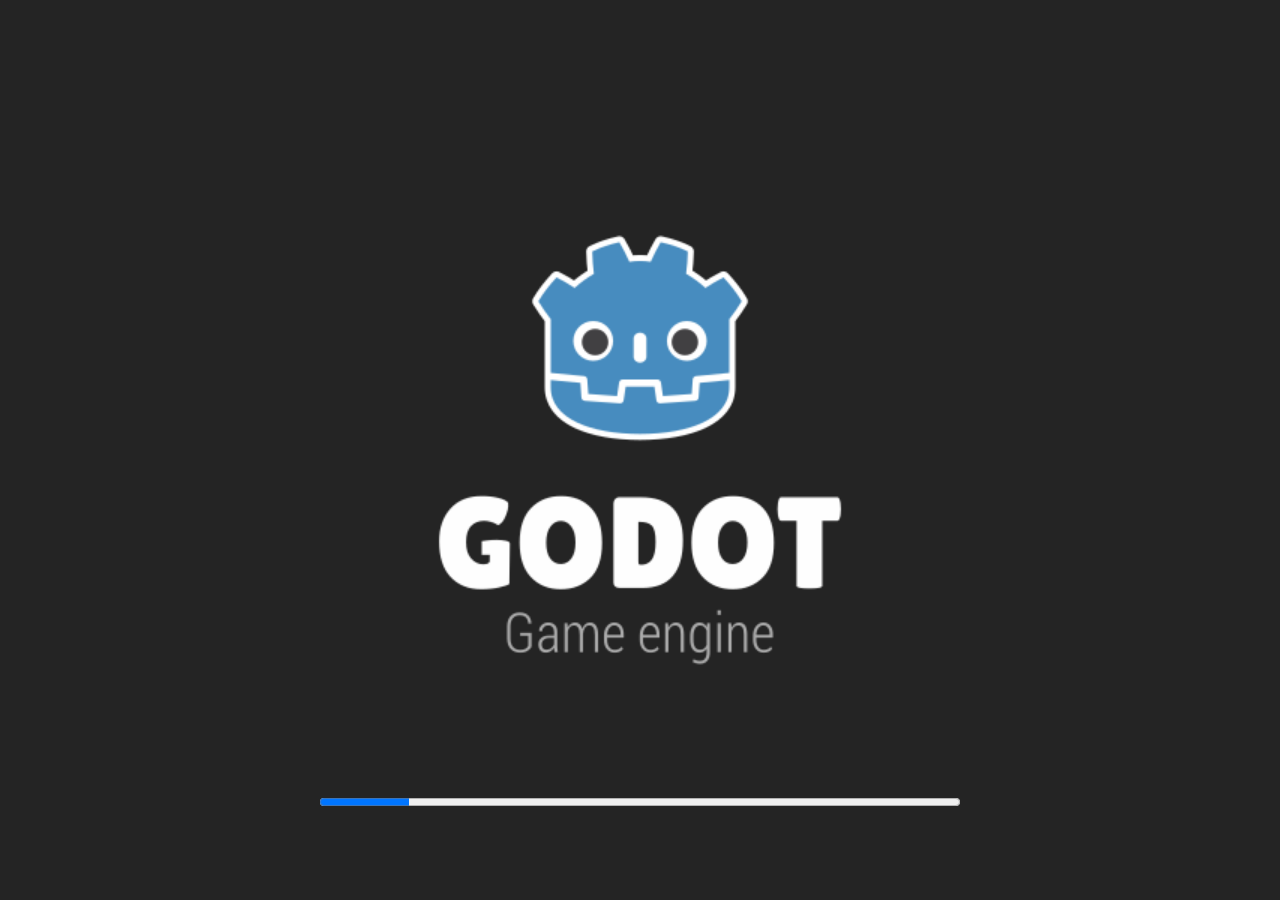
==== Web/juego/Plataform Jumping.html @ 47b055c4 "juego ex" ====
<!DOCTYPE html>
<html lang="en">
	<head>
		<meta charset="utf-8">
		<meta name="viewport" content="width=device-width, user-scalable=no, initial-scale=1.0">
		<title>Plataform Jumping</title>
		<style>
html, body, #canvas {
	margin: 0;
	padding: 0;
	border: 0;
}

body {
	color: white;
	background-color: black;
	overflow: hidden;
	touch-action: none;
}

#canvas {
	display: block;
}

#canvas:focus {
	outline: none;
}

#status, #status-splash, #status-progress {
	position: absolute;
	left: 0;
	right: 0;
}

#status, #status-splash {
	top: 0;
	bottom: 0;
}

#status {
	background-color: #242424;
	display: flex;
	flex-direction: column;
	justify-content: center;
	align-items: center;
	visibility: hidden;
}

#status-splash {
	max-height: 100%;
	max-width: 100%;
	margin: auto;
}

#status-splash.show-image--false {
	display: none;
}

#status-splash.fullsize--true {
	height: 100%;
	width: 100%;
	object-fit: contain;
}

#status-splash.use-filter--false {
	image-rendering: pixelated;
}

#status-progress, #status-notice {
	display: none;
}

#status-progress {
	bottom: 10%;
	width: 50%;
	margin: 0 auto;
}

#status-notice {
	background-color: #5b3943;
	border-radius: 0.5rem;
	border: 1px solid #9b3943;
	color: #e0e0e0;
	font-family: 'Noto Sans', 'Droid Sans', Arial, sans-serif;
	line-height: 1.3;
	margin: 0 2rem;
	overflow: hidden;
	padding: 1rem;
	text-align: center;
	z-index: 1;
}
		</style>
		<link id="-gd-engine-icon" rel="icon" type="image/png" href="Plataform Jumping.icon.png" />
<link rel="apple-touch-icon" href="Plataform Jumping.apple-touch-icon.png"/>

	</head>
	<body>
		<canvas id="canvas">
			Your browser does not support the canvas tag.
		</canvas>

		<noscript>
			Your browser does not support JavaScript.
		</noscript>

		<div id="status">
			<img id="status-splash" class="show-image--true fullsize--true use-filter--true" src="Plataform Jumping.png" alt="">
			<progress id="status-progress"></progress>
			<div id="status-notice"></div>
		</div>

		<script src="Plataform Jumping.js"></script>
		<script>
const GODOT_CONFIG = {"args":[],"canvasResizePolicy":2,"emscriptenPoolSize":8,"ensureCrossOriginIsolationHeaders":true,"executable":"Plataform Jumping","experimentalVK":false,"fileSizes":{"Plataform Jumping.pck":5823276,"Plataform Jumping.wasm":35749181},"focusCanvas":true,"gdextensionLibs":[],"godotPoolSize":4};
const GODOT_THREADS_ENABLED = false;
const engine = new Engine(GODOT_CONFIG);

(function () {
	const statusOverlay = document.getElementById('status');
	const statusProgress = document.getElementById('status-progress');
	const statusNotice = document.getElementById('status-notice');

	let initializing = true;
	let statusMode = '';

	function setStatusMode(mode) {
		if (statusMode === mode || !initializing) {
			return;
		}
		if (mode === 'hidden') {
			statusOverlay.remove();
			initializing = false;
			return;
		}
		statusOverlay.style.visibility = 'visible';
		statusProgress.style.display = mode === 'progress' ? 'block' : 'none';
		statusNotice.style.display = mode === 'notice' ? 'block' : 'none';
		statusMode = mode;
	}

	function setStatusNotice(text) {
		while (statusNotice.lastChild) {
			statusNotice.removeChild(statusNotice.lastChild);
		}
		const lines = text.split('\n');
		lines.forEach((line) => {
			statusNotice.appendChild(document.createTextNode(line));
			statusNotice.appendChild(document.createElement('br'));
		});
	}

	function displayFailureNotice(err) {
		console.error(err);
		if (err instanceof Error) {
			setStatusNotice(err.message);
		} else if (typeof err === 'string') {
			setStatusNotice(err);
		} else {
			setStatusNotice('An unknown error occurred.');
		}
		setStatusMode('notice');
		initializing = false;
	}

	const missing = Engine.getMissingFeatures({
		threads: GODOT_THREADS_ENABLED,
	});

	if (missing.length !== 0) {
		if (GODOT_CONFIG['serviceWorker'] && GODOT_CONFIG['ensureCrossOriginIsolationHeaders'] && 'serviceWorker' in navigator) {
			let serviceWorkerRegistrationPromise;
			try {
				serviceWorkerRegistrationPromise = navigator.serviceWorker.getRegistration();
			} catch (err) {
				serviceWorkerRegistrationPromise = Promise.reject(new Error('Service worker registration failed.'));
			}
			// There's a chance that installing the service worker would fix the issue
			Promise.race([
				serviceWorkerRegistrationPromise.then((registration) => {
					if (registration != null) {
						return Promise.reject(new Error('Service worker already exists.'));
					}
					return registration;
				}).then(() => engine.installServiceWorker()),
				// For some reason, `getRegistration()` can stall
				new Promise((resolve) => {
					setTimeout(() => resolve(), 2000);
				}),
			]).then(() => {
				// Reload if there was no error.
				window.location.reload();
			}).catch((err) => {
				console.error('Error while registering service worker:', err);
			});
		} else {
			// Display the message as usual
			const missingMsg = 'Error\nThe following features required to run Godot projects on the Web are missing:\n';
			displayFailureNotice(missingMsg + missing.join('\n'));
		}
	} else {
		setStatusMode('progress');
		engine.startGame({
			'onProgress': function (current, total) {
				if (current > 0 && total > 0) {
					statusProgress.value = current;
					statusProgress.max = total;
				} else {
					statusProgress.removeAttribute('value');
					statusProgress.removeAttribute('max');
				}
			},
		}).then(() => {
			setStatusMode('hidden');
		}, displayFailureNotice);
	}
}());
		</script>
	</body>
</html>
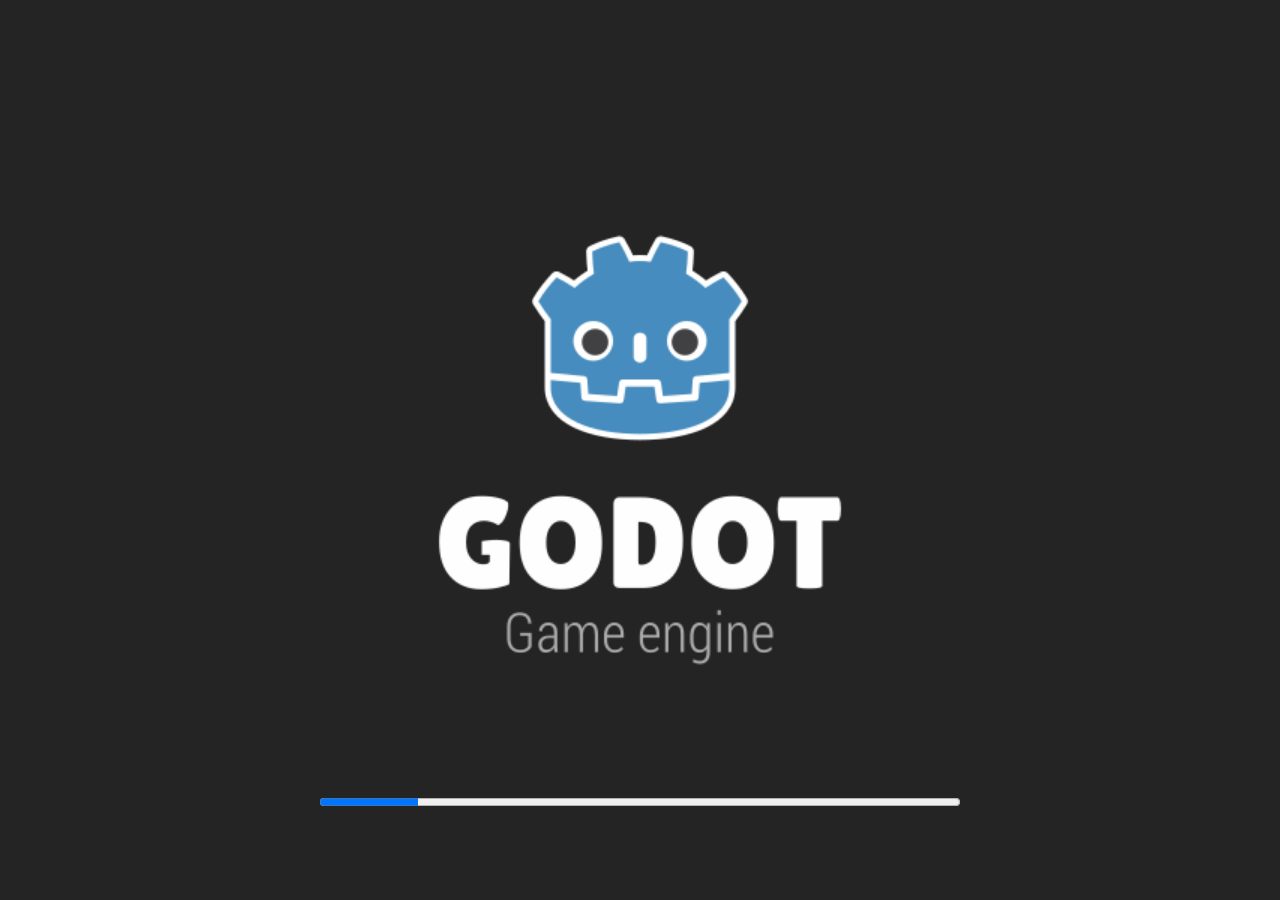
==== commit b25e9c00: "nueva exportacion" ====
--- a/Web/juego/Plataform Jumping.html
+++ b/Web/juego/Plataform Jumping.html
@@ -111,7 +111,7 @@
 
 		<script src="Plataform Jumping.js"></script>
 		<script>
-const GODOT_CONFIG = {"args":[],"canvasResizePolicy":2,"emscriptenPoolSize":8,"ensureCrossOriginIsolationHeaders":true,"executable":"Plataform Jumping","experimentalVK":false,"fileSizes":{"Plataform Jumping.pck":5823276,"Plataform Jumping.wasm":35749181},"focusCanvas":true,"gdextensionLibs":[],"godotPoolSize":4};
+const GODOT_CONFIG = {"args":[],"canvasResizePolicy":2,"emscriptenPoolSize":8,"ensureCrossOriginIsolationHeaders":true,"executable":"Plataform Jumping","experimentalVK":false,"fileSizes":{"Plataform Jumping.pck":6515920,"Plataform Jumping.wasm":35749181},"focusCanvas":true,"gdextensionLibs":[],"godotPoolSize":4};
 const GODOT_THREADS_ENABLED = false;
 const engine = new Engine(GODOT_CONFIG);
 
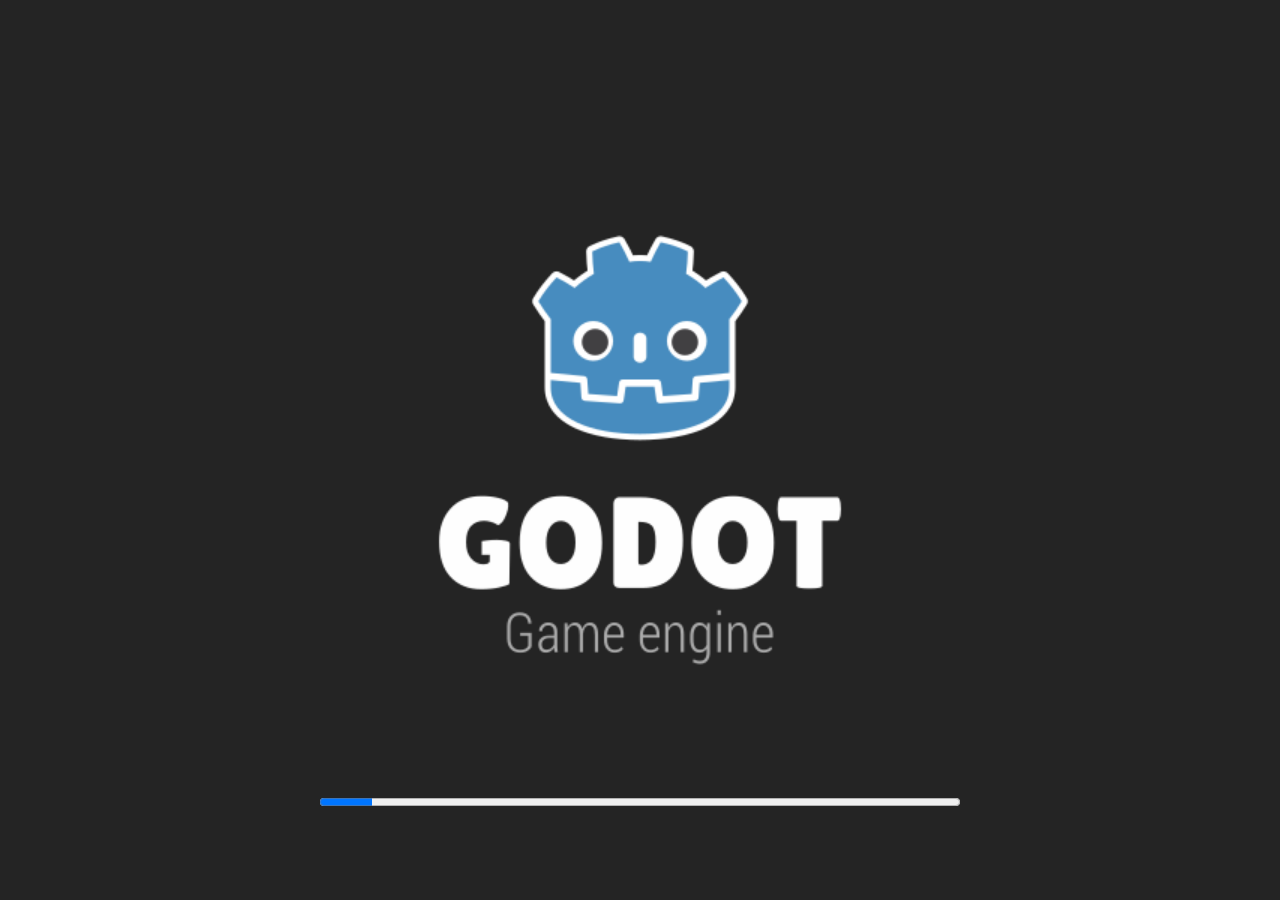
==== commit 81b13997: "Mini arreglos" ====
--- a/Web/juego/Plataform Jumping.html
+++ b/Web/juego/Plataform Jumping.html
@@ -111,7 +111,7 @@
 
 		<script src="Plataform Jumping.js"></script>
 		<script>
-const GODOT_CONFIG = {"args":[],"canvasResizePolicy":2,"emscriptenPoolSize":8,"ensureCrossOriginIsolationHeaders":true,"executable":"Plataform Jumping","experimentalVK":false,"fileSizes":{"Plataform Jumping.pck":6515920,"Plataform Jumping.wasm":35749181},"focusCanvas":true,"gdextensionLibs":[],"godotPoolSize":4};
+const GODOT_CONFIG = {"args":[],"canvasResizePolicy":2,"emscriptenPoolSize":8,"ensureCrossOriginIsolationHeaders":true,"executable":"Plataform Jumping","experimentalVK":false,"fileSizes":{"Plataform Jumping.pck":44244796,"Plataform Jumping.wasm":35740641},"focusCanvas":true,"gdextensionLibs":[],"godotPoolSize":4};
 const GODOT_THREADS_ENABLED = false;
 const engine = new Engine(GODOT_CONFIG);
 
